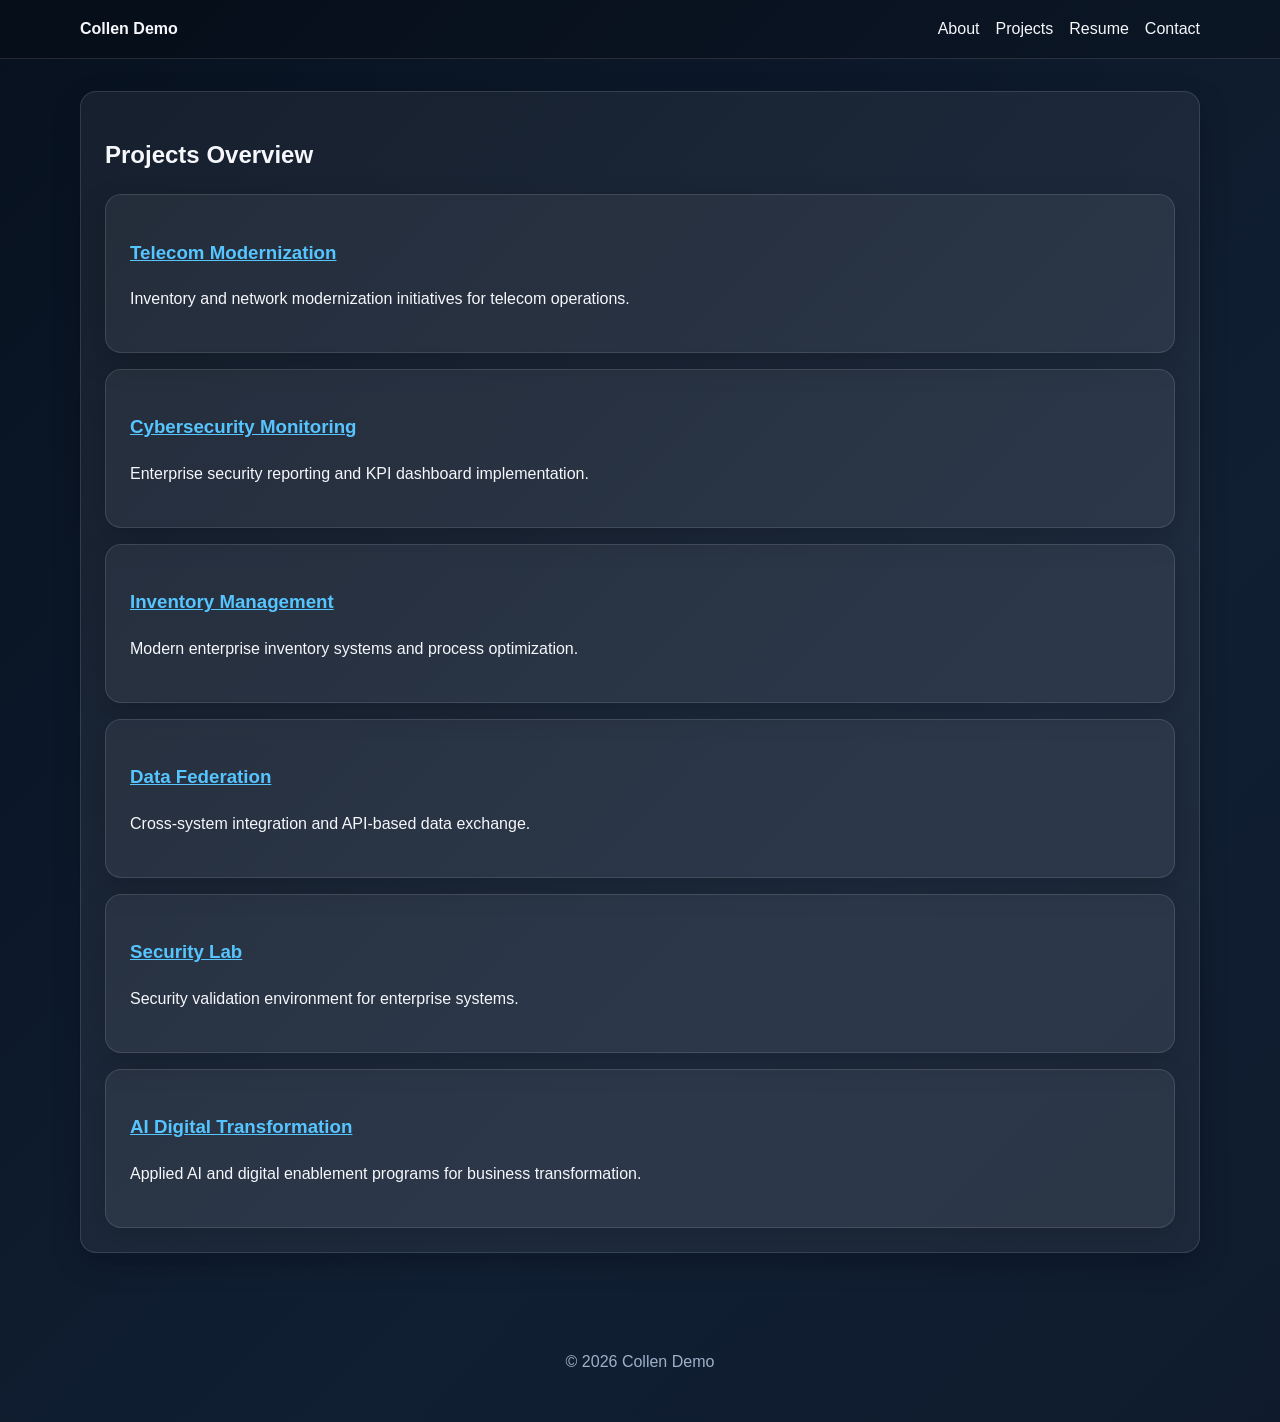
==== projects.html @ cc24778b "commit" ====
<!DOCTYPE html>
<html lang="en">
  <head>
    <meta charset="UTF-8" />
    <meta name="viewport" content="width=device-width, initial-scale=1.0" />
    <title>Projects | Collen</title>
    <link rel="stylesheet" href="assets/css/style.css" />
  </head>
  <body>
    <header>
      <div class="container">
        <nav>
          <a href="index.html"><strong>Collen Demo</strong></a>
          <div class="links">
            <a href="about.html">About</a>
            <a href="projects.html">Projects</a>
            <a href="resume.html">Resume</a>
            <a href="contact.html">Contact</a>
          </div>
        </nav>
      </div>
    </header>

    <main>
      <section class="container hero">
        <h1>Projects Overview</h1>
        <div class="card-list">
          <div class="card"><h3><a href="projects/telecom-modernization.html">Telecom Modernization</a></h3><p>Inventory and network modernization initiatives for telecom operations.</p></div>
          <div class="card"><h3><a href="projects/cybersecurity-monitoring.html">Cybersecurity Monitoring</a></h3><p>Enterprise security reporting and KPI dashboard implementation.</p></div>
          <div class="card"><h3><a href="projects/inventory-management.html">Inventory Management</a></h3><p>Modern enterprise inventory systems and process optimization.</p></div>
          <div class="card"><h3><a href="projects/data-federation.html">Data Federation</a></h3><p>Cross-system integration and API-based data exchange.</p></div>
          <div class="card"><h3><a href="projects/security-lab.html">Security Lab</a></h3><p>Security validation environment for enterprise systems.</p></div>
          <div class="card"><h3><a href="projects/ai-digital-transformation.html">AI Digital Transformation</a></h3><p>Applied AI and digital enablement programs for business transformation.</p></div>
        </div>
      </section>
    </main>

    <footer>
      <div class="container">© <span id="year"></span> Collen Demo</div>
    </footer>

    <script src="assets/js/script.js"></script>
  </body>
</html>
---- assets/css/style.css ----
:root {
  color-scheme: dark;
  --bg: #07111f;
  --bg-alt: #0f1b2d;
  --text: #f5f7fb;
  --muted: #9fb0c9;
  --accent: #56c5ff;
  --accent-strong: #2f7dff;
  --border: rgba(255, 255, 255, 0.12);
}

* { box-sizing: border-box; }
body {
  margin: 0;
  font-family: 'Inter', sans-serif;
  background: linear-gradient(135deg, var(--bg), #111f33 65%, var(--bg-alt));
  color: var(--text);
  line-height: 1.6;
}
a { color: var(--accent); }
.container { width: min(1120px, calc(100% - 2rem)); margin: 0 auto; }
header { border-bottom: 1px solid var(--border); background: rgba(0,0,0,.2); }
nav { display: flex; justify-content: space-between; align-items: center; padding: 1rem 0; }
nav .links { display: flex; gap: 1rem; flex-wrap: wrap; }
nav a { text-decoration: none; color: var(--text); }
main { padding: 2rem 0 4rem; }
.hero, .card, .panel { background: rgba(255,255,255,.06); border: 1px solid var(--border); border-radius: 1rem; padding: 1.5rem; box-shadow: 0 10px 30px rgba(0,0,0,.18); }
.grid { display: grid; gap: 1rem; }
.grid-2 { grid-template-columns: repeat(2, minmax(0, 1fr)); }
.grid-3 { grid-template-columns: repeat(3, minmax(0, 1fr)); }
.card-list { display: grid; gap: 1rem; }
.btn { display: inline-block; padding: 0.8rem 1rem; border-radius: 999px; text-decoration: none; font-weight: 600; margin-top: 0.8rem; }
.btn-primary { background: linear-gradient(135deg, var(--accent), var(--accent-strong)); color: #04111f; }
.muted { color: var(--muted); }
ul { padding-left: 1.2rem; }
footer { padding: 2rem 0 3rem; color: var(--muted); text-align: center; }
@media (max-width: 860px) { .grid-2, .grid-3 { grid-template-columns: 1fr; } }
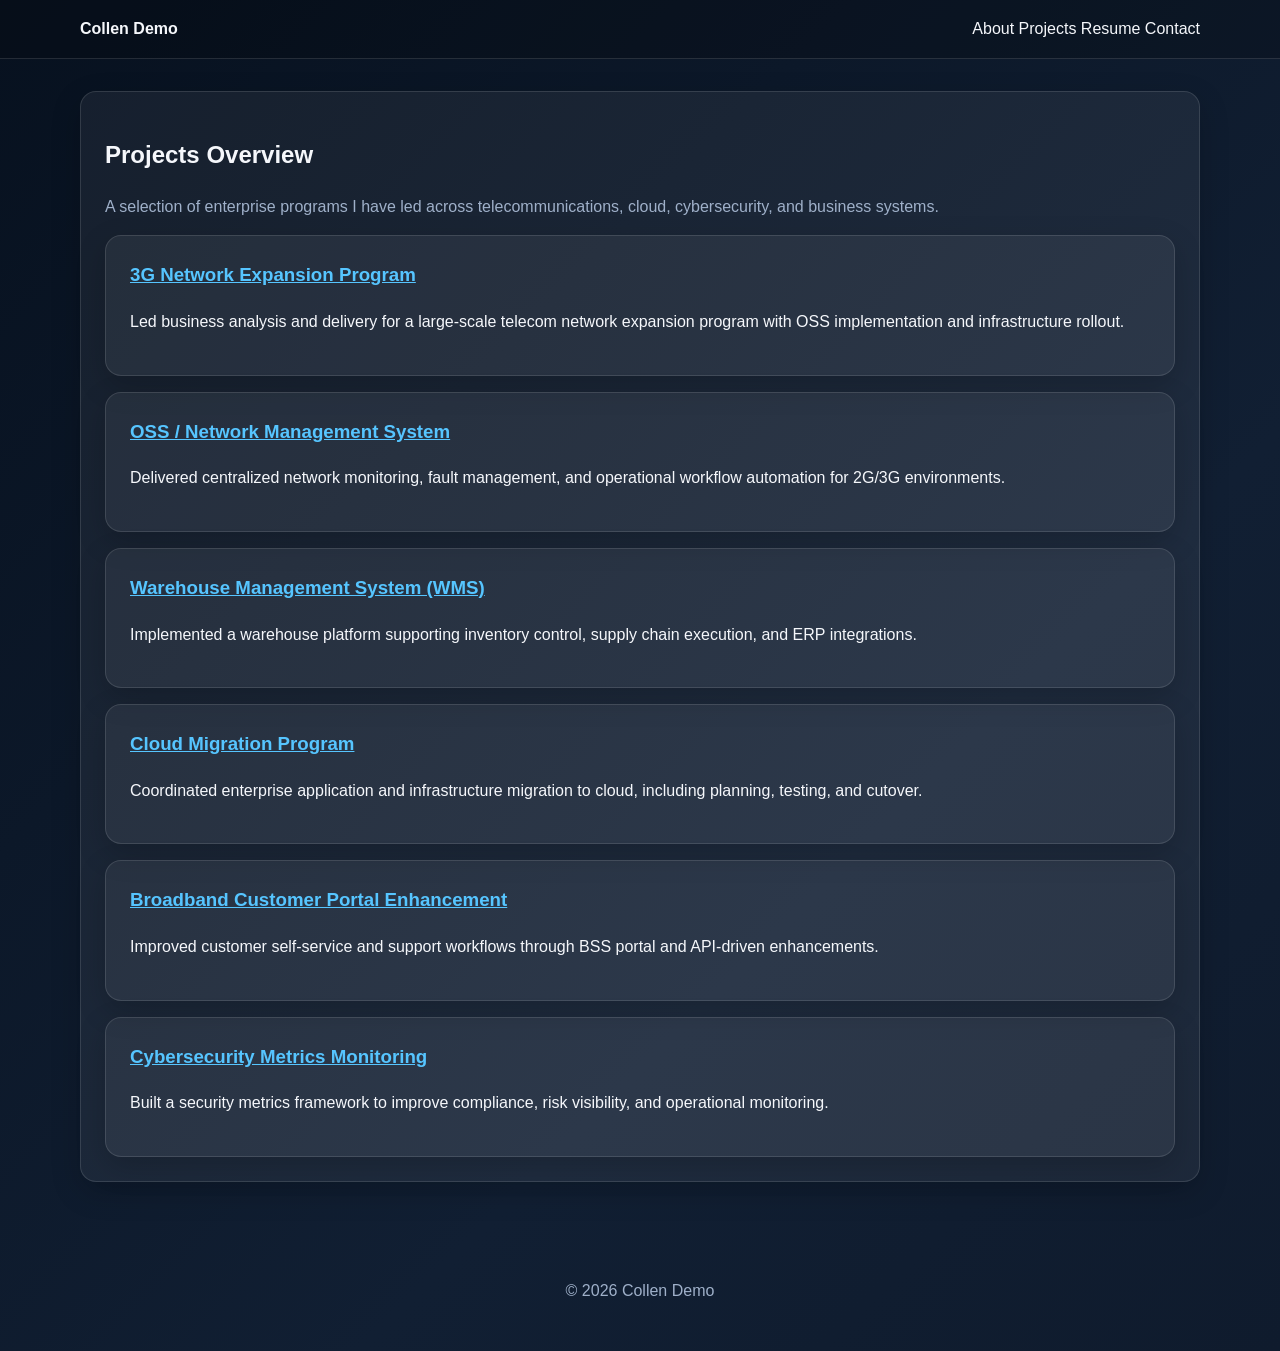
==== commit 888b2faa: "commit" ====
--- a/projects.html
+++ b/projects.html
@@ -24,13 +24,32 @@
     <main>
       <section class="container hero">
         <h1>Projects Overview</h1>
+        <p class="muted">A selection of enterprise programs I have led across telecommunications, cloud, cybersecurity, and business systems.</p>
         <div class="card-list">
-          <div class="card"><h3><a href="projects/telecom-modernization.html">Telecom Modernization</a></h3><p>Inventory and network modernization initiatives for telecom operations.</p></div>
-          <div class="card"><h3><a href="projects/cybersecurity-monitoring.html">Cybersecurity Monitoring</a></h3><p>Enterprise security reporting and KPI dashboard implementation.</p></div>
-          <div class="card"><h3><a href="projects/inventory-management.html">Inventory Management</a></h3><p>Modern enterprise inventory systems and process optimization.</p></div>
-          <div class="card"><h3><a href="projects/data-federation.html">Data Federation</a></h3><p>Cross-system integration and API-based data exchange.</p></div>
-          <div class="card"><h3><a href="projects/security-lab.html">Security Lab</a></h3><p>Security validation environment for enterprise systems.</p></div>
-          <div class="card"><h3><a href="projects/ai-digital-transformation.html">AI Digital Transformation</a></h3><p>Applied AI and digital enablement programs for business transformation.</p></div>
+          <div class="card">
+            <h3><a href="projects/telecom-modernization.html">3G Network Expansion Program</a></h3>
+            <p>Led business analysis and delivery for a large-scale telecom network expansion program with OSS implementation and infrastructure rollout.</p>
+          </div>
+          <div class="card">
+            <h3><a href="projects/data-federation.html">OSS / Network Management System</a></h3>
+            <p>Delivered centralized network monitoring, fault management, and operational workflow automation for 2G/3G environments.</p>
+          </div>
+          <div class="card">
+            <h3><a href="projects/inventory-management.html">Warehouse Management System (WMS)</a></h3>
+            <p>Implemented a warehouse platform supporting inventory control, supply chain execution, and ERP integrations.</p>
+          </div>
+          <div class="card">
+            <h3><a href="projects/security-lab.html">Cloud Migration Program</a></h3>
+            <p>Coordinated enterprise application and infrastructure migration to cloud, including planning, testing, and cutover.</p>
+          </div>
+          <div class="card">
+            <h3><a href="projects/ai-digital-transformation.html">Broadband Customer Portal Enhancement</a></h3>
+            <p>Improved customer self-service and support workflows through BSS portal and API-driven enhancements.</p>
+          </div>
+          <div class="card">
+            <h3><a href="projects/cybersecurity-monitoring.html">Cybersecurity Metrics Monitoring</a></h3>
+            <p>Built a security metrics framework to improve compliance, risk visibility, and operational monitoring.</p>
+          </div>
         </div>
       </section>
     </main>
--- a/assets/css/style.css
+++ b/assets/css/style.css
@@ -21,17 +21,25 @@
 .container { width: min(1120px, calc(100% - 2rem)); margin: 0 auto; }
 header { border-bottom: 1px solid var(--border); background: rgba(0,0,0,.2); }
 nav { display: flex; justify-content: space-between; align-items: center; padding: 1rem 0; }
-nav .links { display: flex; gap: 1rem; flex-wrap: wrap; }
+.nav-links { display: flex; gap: 1rem; flex-wrap: wrap; }
 nav a { text-decoration: none; color: var(--text); }
 main { padding: 2rem 0 4rem; }
-.hero, .card, .panel { background: rgba(255,255,255,.06); border: 1px solid var(--border); border-radius: 1rem; padding: 1.5rem; box-shadow: 0 10px 30px rgba(0,0,0,.18); }
-.grid { display: grid; gap: 1rem; }
-.grid-2 { grid-template-columns: repeat(2, minmax(0, 1fr)); }
-.grid-3 { grid-template-columns: repeat(3, minmax(0, 1fr)); }
+.hero, .card, .panel, .skills-card, .contact-box { background: rgba(255,255,255,.06); border: 1px solid var(--border); border-radius: 1rem; padding: 1.5rem; box-shadow: 0 10px 30px rgba(0,0,0,.18); }
+.section { padding: 2rem 0; }
+.section-alt { background: rgba(255,255,255,.03); }
+.section-heading { margin-bottom: 1.25rem; }
+.section-heading h2 { font-size: clamp(1.4rem, 2vw, 2rem); margin: .3rem 0 0; }
+.eyebrow { text-transform: uppercase; letter-spacing: .18em; color: var(--accent); font-weight: 600; font-size: .78rem; margin-bottom: .35rem; }
+.about-grid { display: grid; grid-template-columns: 1.4fr .8fr; gap: 1.5rem; align-items: start; }
+.expertise-grid { display: grid; grid-template-columns: repeat(3, minmax(0, 1fr)); gap: 1rem; }
+.card-grid { display: grid; grid-template-columns: repeat(3, minmax(0, 1fr)); gap: 1rem; }
 .card-list { display: grid; gap: 1rem; }
+.card h3, .panel h3, .skills-card h3 { margin-top: 0; }
+.panel ul, .skills-card ul { padding-left: 1.2rem; margin: 0; display: grid; gap: .45rem; }
 .btn { display: inline-block; padding: 0.8rem 1rem; border-radius: 999px; text-decoration: none; font-weight: 600; margin-top: 0.8rem; }
 .btn-primary { background: linear-gradient(135deg, var(--accent), var(--accent-strong)); color: #04111f; }
 .muted { color: var(--muted); }
-ul { padding-left: 1.2rem; }
 footer { padding: 2rem 0 3rem; color: var(--muted); text-align: center; }
-@media (max-width: 860px) { .grid-2, .grid-3 { grid-template-columns: 1fr; } }
+@media (max-width: 860px) {
+  .about-grid, .expertise-grid, .card-grid { grid-template-columns: 1fr; }
+}
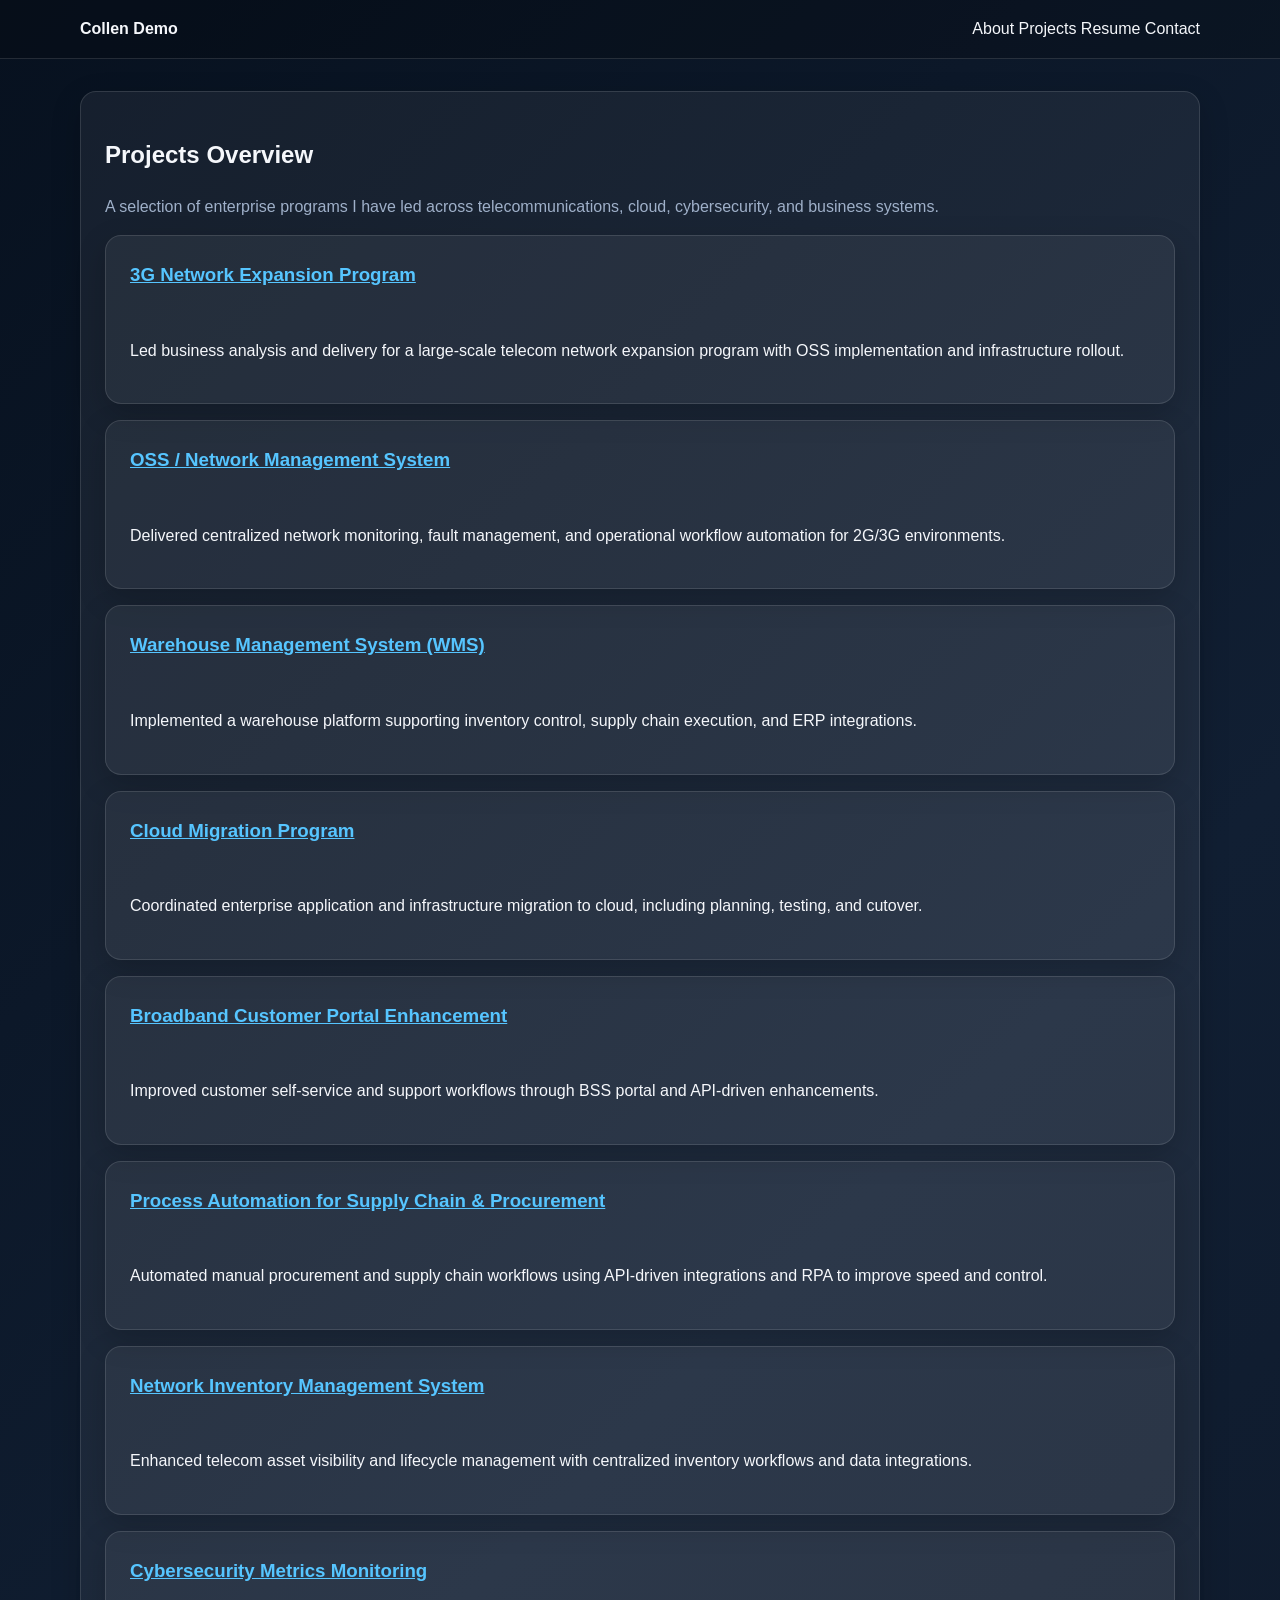
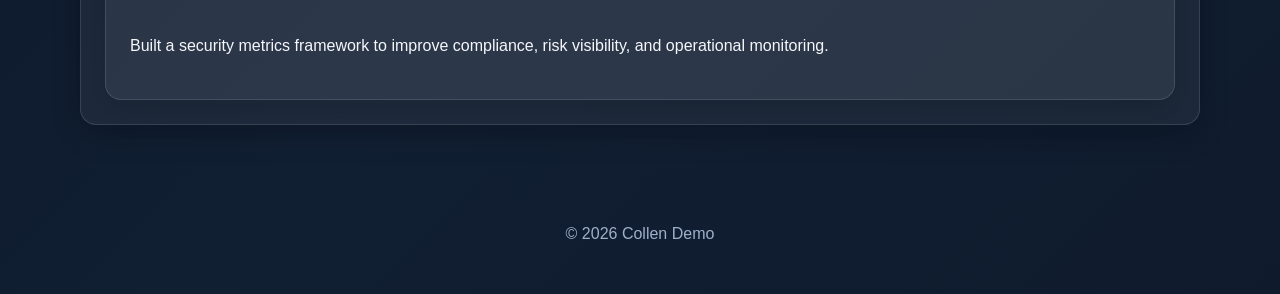
==== commit 41591231: "commit" ====
--- a/projects.html
+++ b/projects.html
@@ -47,6 +47,14 @@
             <p>Improved customer self-service and support workflows through BSS portal and API-driven enhancements.</p>
           </div>
           <div class="card">
+            <h3><a href="projects/process-automation.html">Process Automation for Supply Chain &amp; Procurement</a></h3>
+            <p>Automated manual procurement and supply chain workflows using API-driven integrations and RPA to improve speed and control.</p>
+          </div>
+          <div class="card">
+            <h3><a href="projects/network-inventory-management.html">Network Inventory Management System</a></h3>
+            <p>Enhanced telecom asset visibility and lifecycle management with centralized inventory workflows and data integrations.</p>
+          </div>
+          <div class="card">
             <h3><a href="projects/cybersecurity-monitoring.html">Cybersecurity Metrics Monitoring</a></h3>
             <p>Built a security metrics framework to improve compliance, risk visibility, and operational monitoring.</p>
           </div>
--- a/assets/css/style.css
+++ b/assets/css/style.css
@@ -25,6 +25,10 @@
 nav a { text-decoration: none; color: var(--text); }
 main { padding: 2rem 0 4rem; }
 .hero, .card, .panel, .skills-card, .contact-box { background: rgba(255,255,255,.06); border: 1px solid var(--border); border-radius: 1rem; padding: 1.5rem; box-shadow: 0 10px 30px rgba(0,0,0,.18); }
+.hero-content { display: grid; grid-template-columns: 1.15fr .85fr; gap: 2rem; align-items: center; padding: 2rem 0 2.5rem; }
+.hero-text { font-size: 1.02rem; color: var(--muted); max-width: 680px; }
+.hero-image-wrap { display: flex; justify-content: center; }
+.hero-image { width: min(100%, 420px); aspect-ratio: 4 / 5; object-fit: cover; border-radius: 1.25rem; border: 1px solid var(--border); box-shadow: 0 16px 40px rgba(0,0,0,.25); }
 .section { padding: 2rem 0; }
 .section-alt { background: rgba(255,255,255,.03); }
 .section-heading { margin-bottom: 1.25rem; }
@@ -34,6 +38,11 @@
 .expertise-grid { display: grid; grid-template-columns: repeat(3, minmax(0, 1fr)); gap: 1rem; }
 .card-grid { display: grid; grid-template-columns: repeat(3, minmax(0, 1fr)); gap: 1rem; }
 .card-list { display: grid; gap: 1rem; }
+.card { display: flex; flex-direction: column; gap: .8rem; }
+.project-media { margin-bottom: .2rem; }
+.project-media img { width: 100%; height: 180px; object-fit: cover; border-radius: .85rem; border: 1px solid var(--border); }
+.showcase { display: grid; grid-template-columns: 1.05fr .95fr; gap: 1.5rem; align-items: center; }
+.showcase-media img { width: 100%; height: 320px; object-fit: cover; border-radius: 1rem; border: 1px solid var(--border); box-shadow: 0 14px 32px rgba(0,0,0,.22); }
 .card h3, .panel h3, .skills-card h3 { margin-top: 0; }
 .panel ul, .skills-card ul { padding-left: 1.2rem; margin: 0; display: grid; gap: .45rem; }
 .btn { display: inline-block; padding: 0.8rem 1rem; border-radius: 999px; text-decoration: none; font-weight: 600; margin-top: 0.8rem; }
@@ -41,5 +50,7 @@
 .muted { color: var(--muted); }
 footer { padding: 2rem 0 3rem; color: var(--muted); text-align: center; }
 @media (max-width: 860px) {
-  .about-grid, .expertise-grid, .card-grid { grid-template-columns: 1fr; }
+  .about-grid, .expertise-grid, .card-grid, .showcase, .hero-content { grid-template-columns: 1fr; }
+  .hero-content { padding-top: 1rem; }
+  .showcase-media img { height: 240px; }
 }
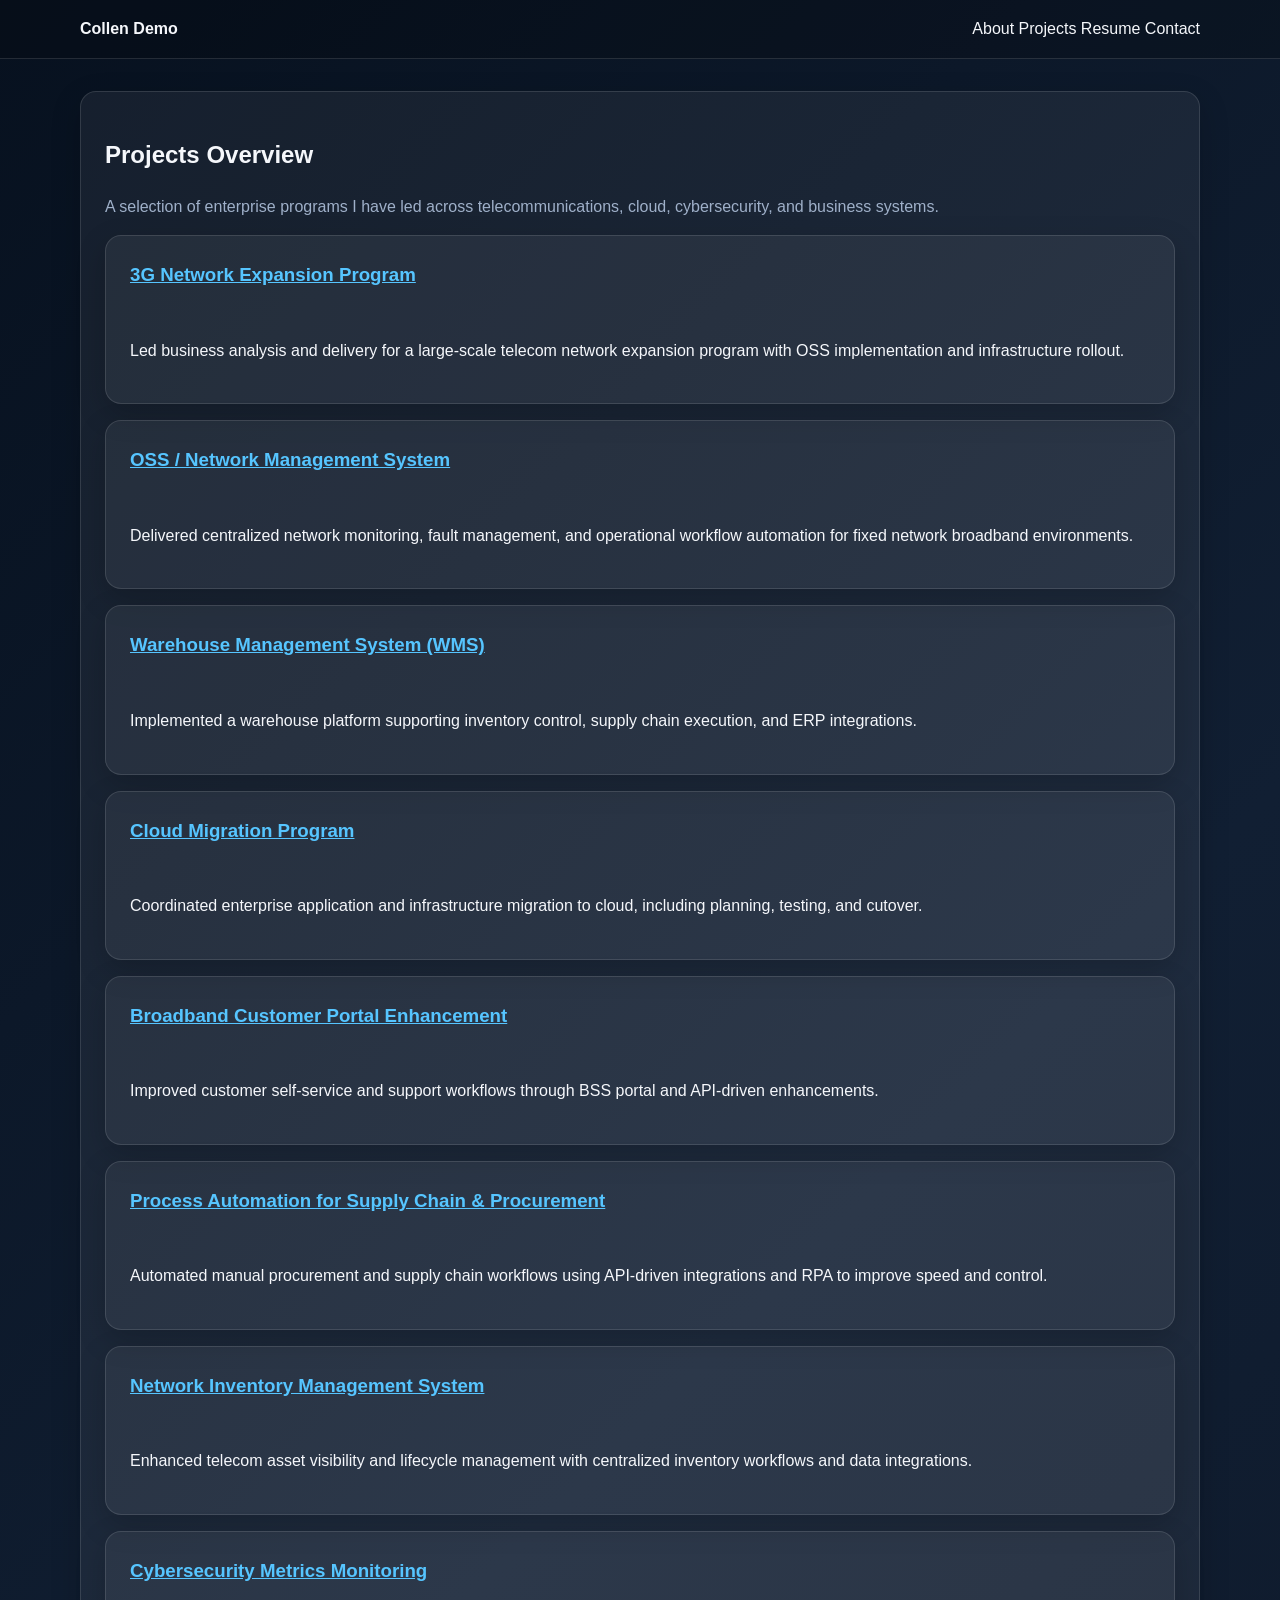
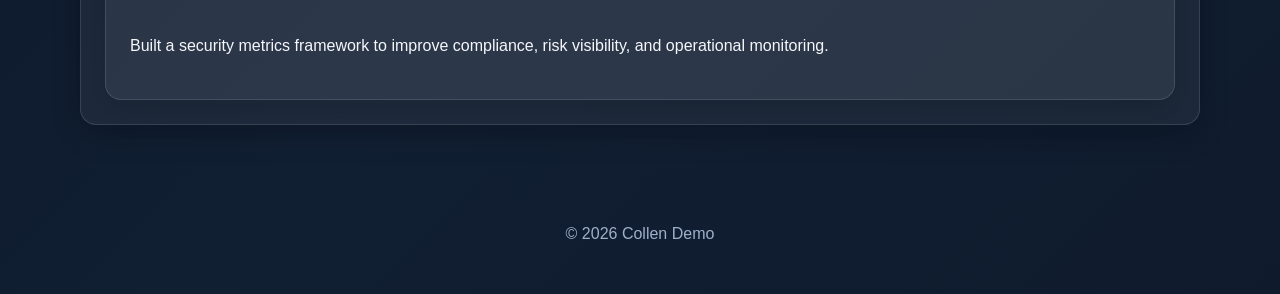
==== commit 6acf19c8: "commit & push" ====
--- a/projects.html
+++ b/projects.html
@@ -32,7 +32,7 @@
           </div>
           <div class="card">
             <h3><a href="projects/data-federation.html">OSS / Network Management System</a></h3>
-            <p>Delivered centralized network monitoring, fault management, and operational workflow automation for 2G/3G environments.</p>
+            <p>Delivered centralized network monitoring, fault management, and operational workflow automation for fixed network broadband environments.</p>
           </div>
           <div class="card">
             <h3><a href="projects/inventory-management.html">Warehouse Management System (WMS)</a></h3>
